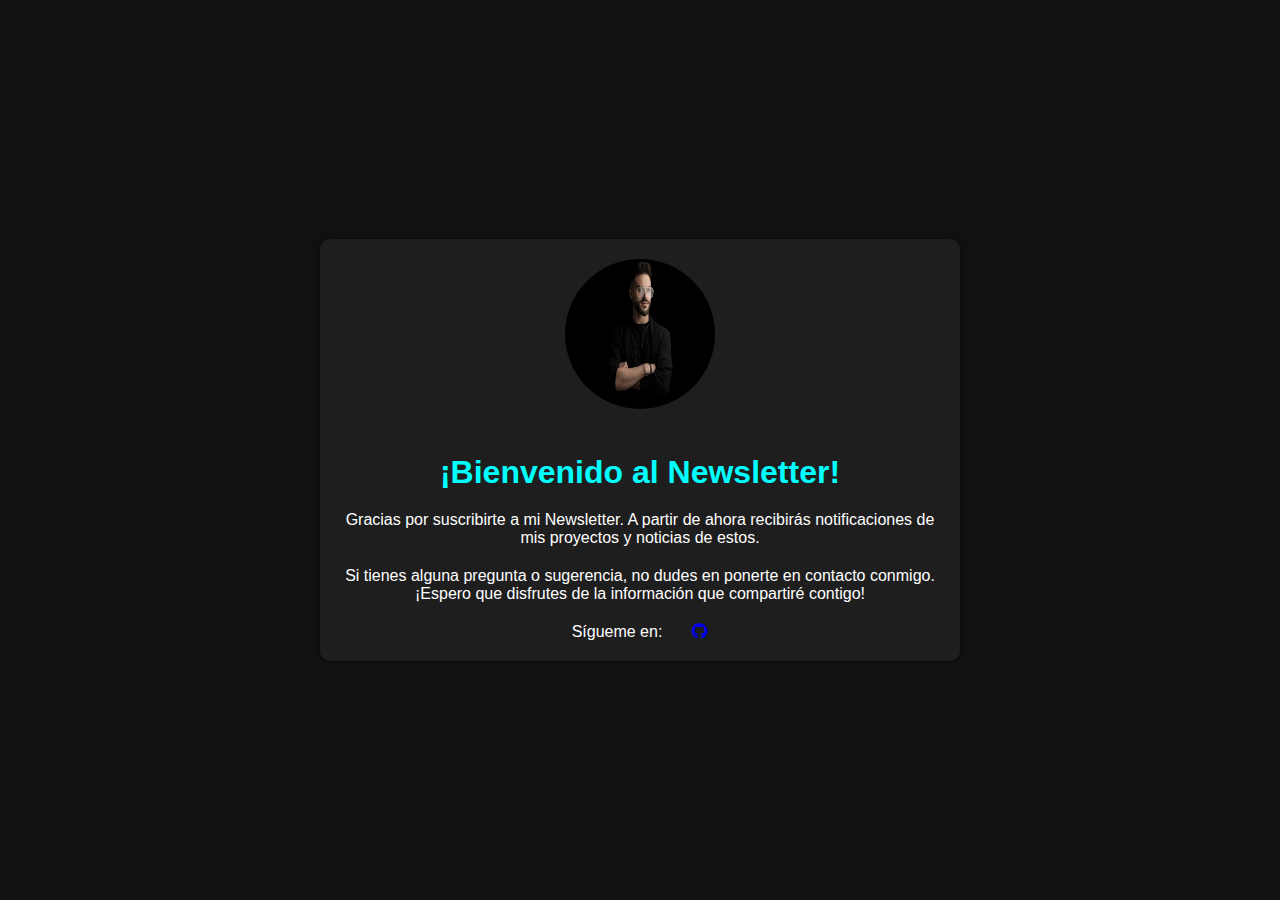
==== Newsletter/index.html @ 624cdb79 "commit" ====
<!DOCTYPE html>
<html lang="es">
<head>
    <meta charset="UTF-8">
    <meta name="viewport" content="width=device-width, initial-scale=1.0">
    <title>Newsletter</title>
    <link rel="stylesheet" href="./style/style.css">
    <link rel="stylesheet" href="https://cdnjs.cloudflare.com/ajax/libs/font-awesome/6.4.2/css/all.min.css">
</head>
<body>
    <div class="newsletter-container">
        <div class="profile-image">
            <img src="./images/persona.PNG">
        </div>
        <h1>¡Bienvenido al Newsletter!</h1>
        <p>Gracias por suscribirte a mi Newsletter. A partir de ahora recibirás notificaciones de mis proyectos y noticias de estos.</p>
        <p>Si tienes alguna pregunta o sugerencia, no dudes en ponerte en contacto conmigo. ¡Espero que disfrutes de la información que compartiré contigo!</p>
        <div class="social-media">
            <p>Sígueme en:</p>
            <a href="https://github.com/agp-00">
                <i class="fa-brands fa-github"></i>
            </a>
        </div>
    </div>
</body>
</html>
---- Newsletter/style/style.css ----
body {
    margin: 0;
    font-family: Arial, sans-serif;
    background-color: #121212;
    color: #fff;
    display: flex;
    justify-content: center;
    align-items: center;
    height: 100vh;
}

.newsletter-container {
    text-align: center;
    max-width: 600px;
    padding: 20px;
    border-radius: 10px;
    background-color: #1e1e1e;
    box-shadow: 0 0 10px rgba(0, 0, 0, 0.5);
}

.profile-image img {
    width: 150px;
    height: 150px;
    border-radius: 50%;
    margin-bottom: 20px;
}

h1 {
    color: #00ffff;
    margin-bottom: 20px;
}

p {
    margin-bottom: 20px;
    font-size: 1rem;
}

.social-media {
    display: flex;
    justify-content: center;
    align-items: center;
    gap: 20px;
}

.social-media p {
    margin: 0;
    margin-right: 10px;
}

.social-media a img {
    width: 30px;
    height: 30px;
}
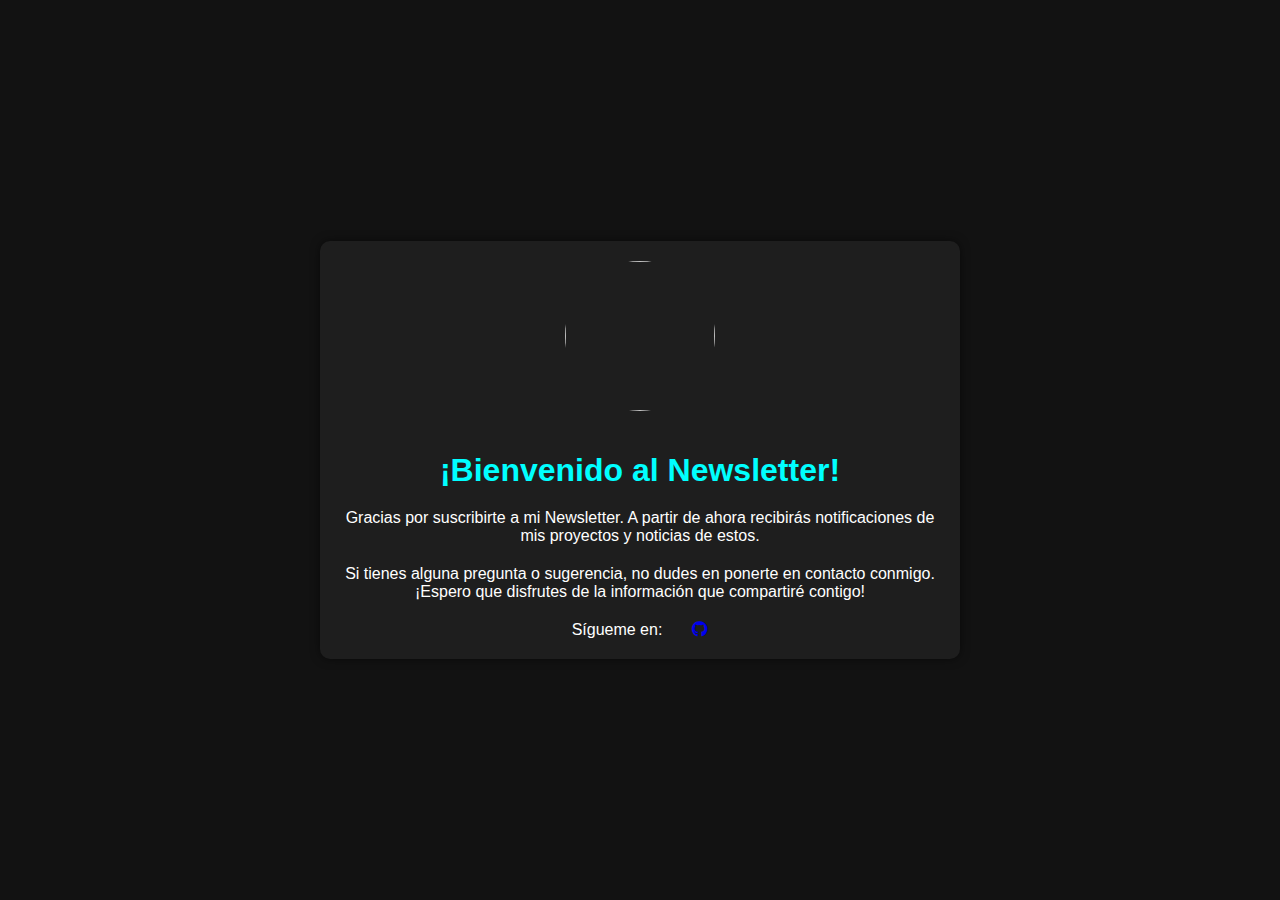
==== commit 6faec54c: "commit" ====
--- a/Newsletter/index.html
+++ b/Newsletter/index.html
@@ -10,7 +10,7 @@
 <body>
     <div class="newsletter-container">
         <div class="profile-image">
-            <img src="./images/persona.PNG">
+            <img src="./images/persona2.PNG">
         </div>
         <h1>¡Bienvenido al Newsletter!</h1>
         <p>Gracias por suscribirte a mi Newsletter. A partir de ahora recibirás notificaciones de mis proyectos y noticias de estos.</p>
